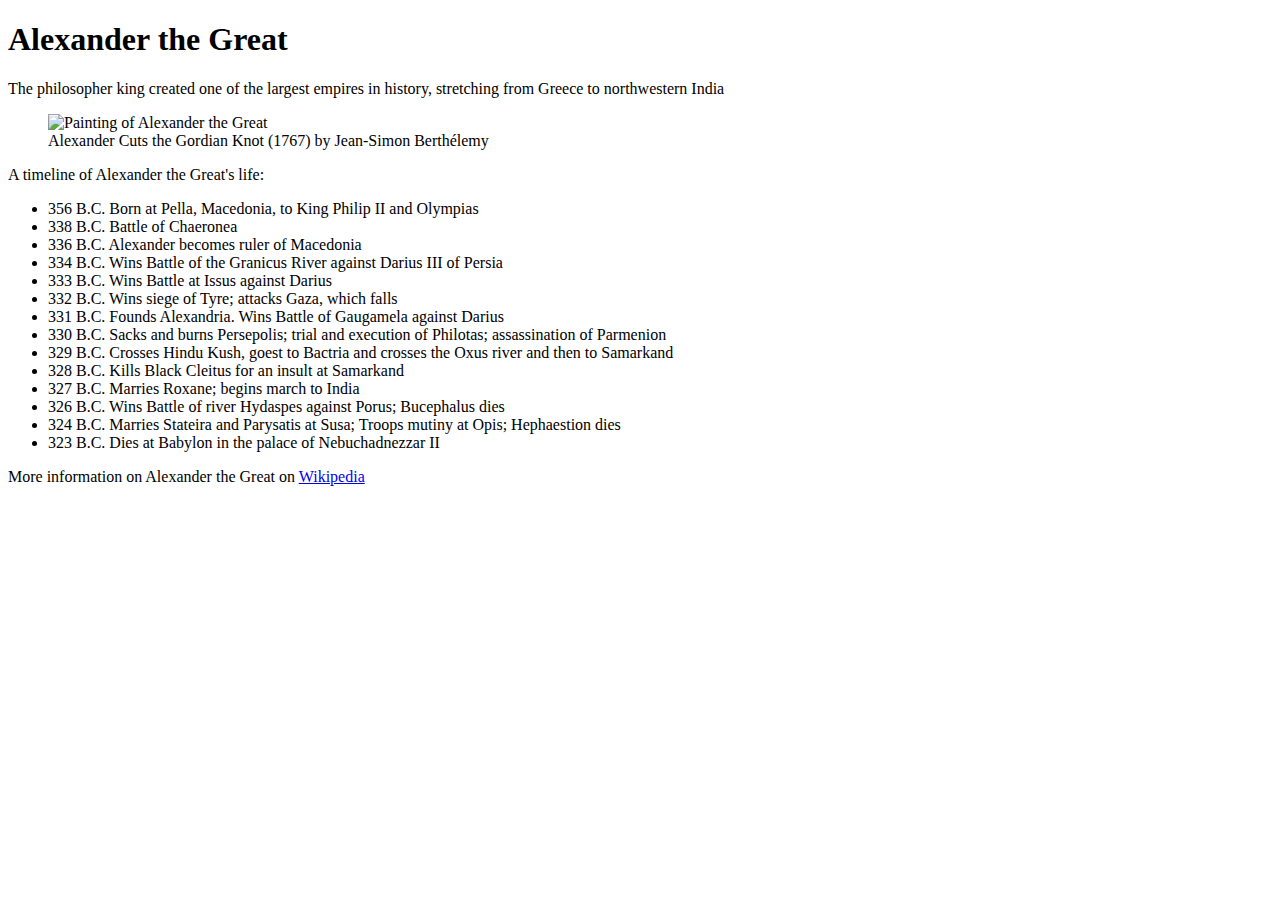
==== index.html @ a71b8c31 "Update and rename README.md to index.html" ====
<!DOCTYPE html>
<html lang="en">
  <head>
    <meta charset="UTF-8">
    <meta name="viewport" content="width=device-width, initial-scale=1.0">
    <title>Alexander the Great Tribute page</title>
    <link rel="stylesheet" href="tributePagestyle.css">
    <link href="https://fonts.googleapis.com/css2?family=DM+Sans:opsz,wght@9..40,300&family=Merriweather&display=swap" rel="stylesheet">
  </head>
  <body>
    <main id="main">
      <div id="title">
        <h1>Alexander the Great</h1>
        <p>The philosopher king created one of the largest empires in history, stretching from Greece to northwestern India</p>
      </div>
      <div id="img-div">
        <figure>
          <img id="image" src="https://upload.wikimedia.org/wikipedia/commons/b/bb/Alexander_cuts_the_Gordian_Knot.jpg" alt="Painting of Alexander the Great" style="width:100%">
          <figcaption id="img-caption">Alexander Cuts the Gordian Knot (1767) by Jean-Simon Berthélemy</figcaption>
        </figure>
      </div>
      <div id="tribute-info">
        <p>A timeline of Alexander the Great's life:</p>
        <ul>
          <li><span class="year">356 B.C.</span> Born at Pella, Macedonia, to King Philip II and Olympias</li>
          <li><span class="year">338 B.C.</span> Battle of Chaeronea</li>
          <li><span class="year">336 B.C.</span> Alexander becomes ruler of Macedonia</li>
          <li><span class="year">334 B.C.</span> Wins Battle of the Granicus River against Darius III of Persia</li>
          <li><span class="year">333 B.C.</span> Wins Battle at Issus against Darius</li>
          <li><span class="year">332 B.C.</span> Wins siege of Tyre; attacks Gaza, which falls</li>
          <li><span class="year">331 B.C.</span> Founds Alexandria. Wins Battle of Gaugamela against Darius</li>
          <li><span class="year">330 B.C.</span> Sacks and burns Persepolis; trial and execution of Philotas; assassination of Parmenion</li>
          <li><span class="year">329 B.C.</span> Crosses Hindu Kush, goest to Bactria and crosses the Oxus river and then to Samarkand</li>
          <li><span class="year">328 B.C.</span> Kills Black Cleitus for an insult at Samarkand</li>
          <li><span class="year">327 B.C.</span> Marries Roxane; begins march to India</li>
          <li><span class="year">326 B.C.</span> Wins Battle of river Hydaspes against Porus; Bucephalus dies</li>
          <li><span class="year">324 B.C.</span> Marries Stateira and Parysatis at Susa; Troops mutiny at Opis; Hephaestion dies</li>
          <li><span class="year">323 B.C.</span> Dies at Babylon in the palace of Nebuchadnezzar II</li>
        </ul>
      </div>
      <div class="more-info">
        <p>More information on Alexander the Great on <a id="tribute-link" href="https://en.wikipedia.org/wiki/Alexander_the_Great" target="_blank">Wikipedia</a></p>
      </div>
    </main>
  </body>
  </html>
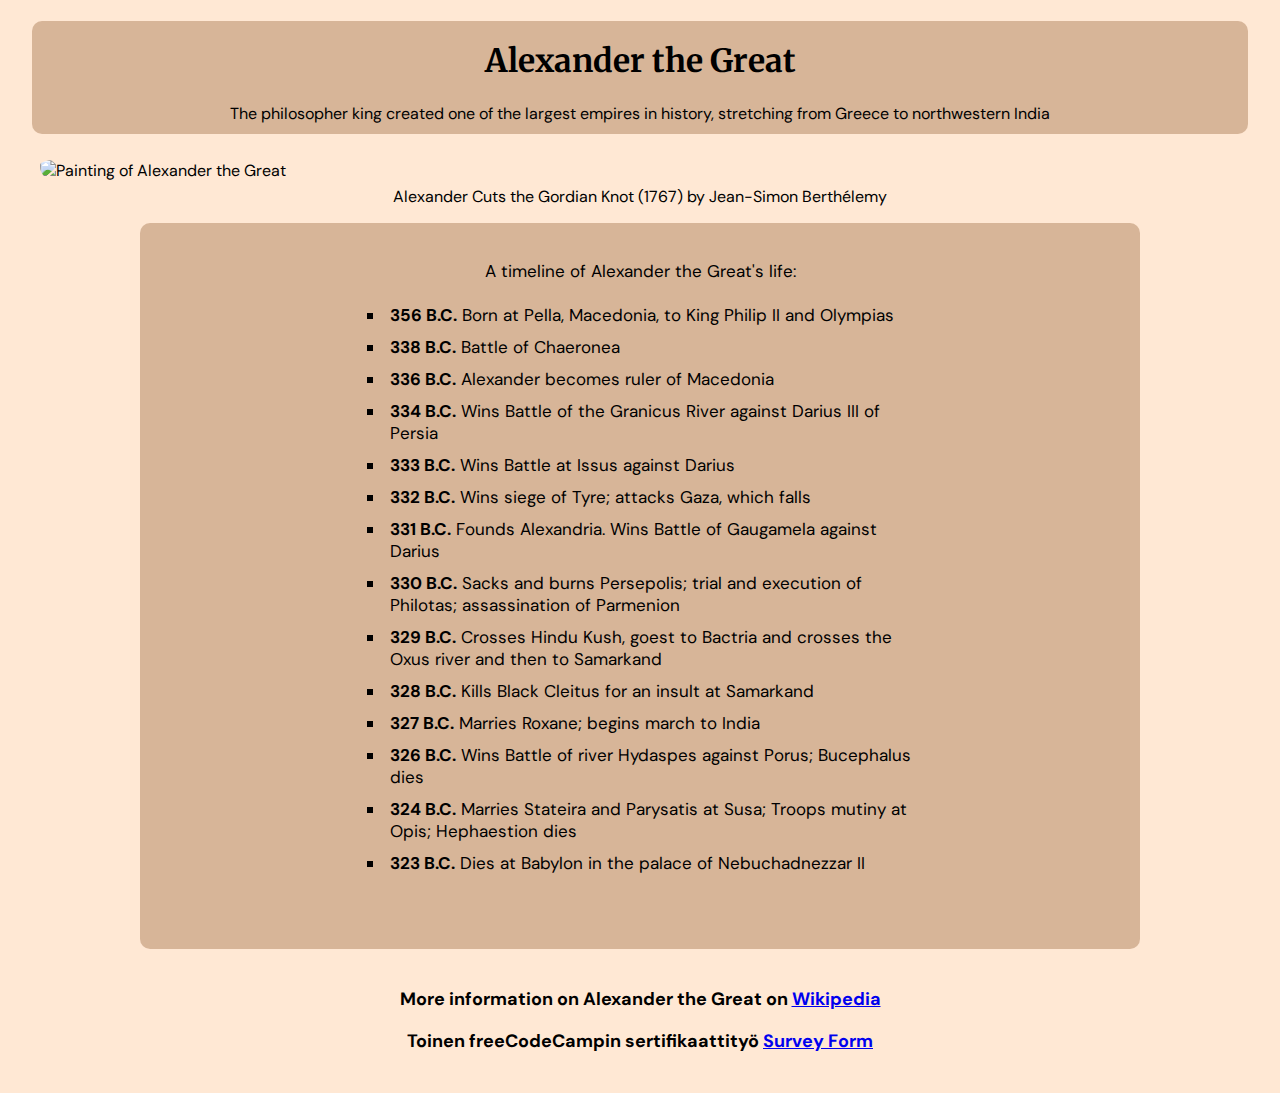
==== commit 7da241bd: "Update index.html" ====
--- a/index.html
+++ b/index.html
@@ -40,6 +40,8 @@
       </div>
       <div class="more-info">
         <p>More information on Alexander the Great on <a id="tribute-link" href="https://en.wikipedia.org/wiki/Alexander_the_Great" target="_blank">Wikipedia</a></p>
+        <p>Toinen freeCodeCampin sertifikaattityö <a href="surveyForm.html">Survey Form</a> </p>
+        
       </div>
     </main>
   </body>
--- a/tributePagestyle.css
+++ b/tributePagestyle.css
@@ -0,0 +1,82 @@
+body {
+    font-family: "DM Sans", serif;
+    margin: 0;
+    padding: 0;
+    background-color: #FFD1AA80;
+  }
+  
+  #title {
+    background-color: #80451550;
+    width: 95%;
+    text-align: center;
+    margin: 15px auto 0;
+    border-radius: 10px;
+  
+  }
+  
+  h1 {
+    padding-top: 20px;
+    font-family: "Merriweather", serif;
+  }
+  
+  #title p {
+    padding-bottom: 10px;
+  }
+  
+  #img-div {
+    margin-top: 0;
+    padding-top: 0;
+  }
+  
+  img {
+    display: block;
+    margin-left: auto;
+    margin-right: auto;
+    padding-top: 10px;
+    border-radius: 15px;
+    max-width: 100%
+  }
+  
+  figcaption {
+    text-align: center;
+    padding-top: 5px;
+  }
+  
+  #tribute-info {
+    background-color: #80451550;
+    padding: 20px;
+    font-size: 17px;
+    width: 75%;
+    margin: 0 auto 0;
+    border-radius: 10px;
+  }
+  
+  .year {
+    font-weight: bold;
+  }
+  
+  #tribute-info li {
+    padding: 5px;
+  }
+  
+  #tribute-info p {
+    text-align: center;
+  }
+  
+  .more-info {
+    text-align: center;
+    margin-bottom: 40px;
+    padding-top: 20px;
+    font-size: 18px;
+    font-weight: bold;
+  }
+  
+  ul {
+    max-width: 550px;
+    margin: 0 auto 50px auto;
+  }
+  
+  li {
+    display: list-item;
+    list-style-type: square;
+  }